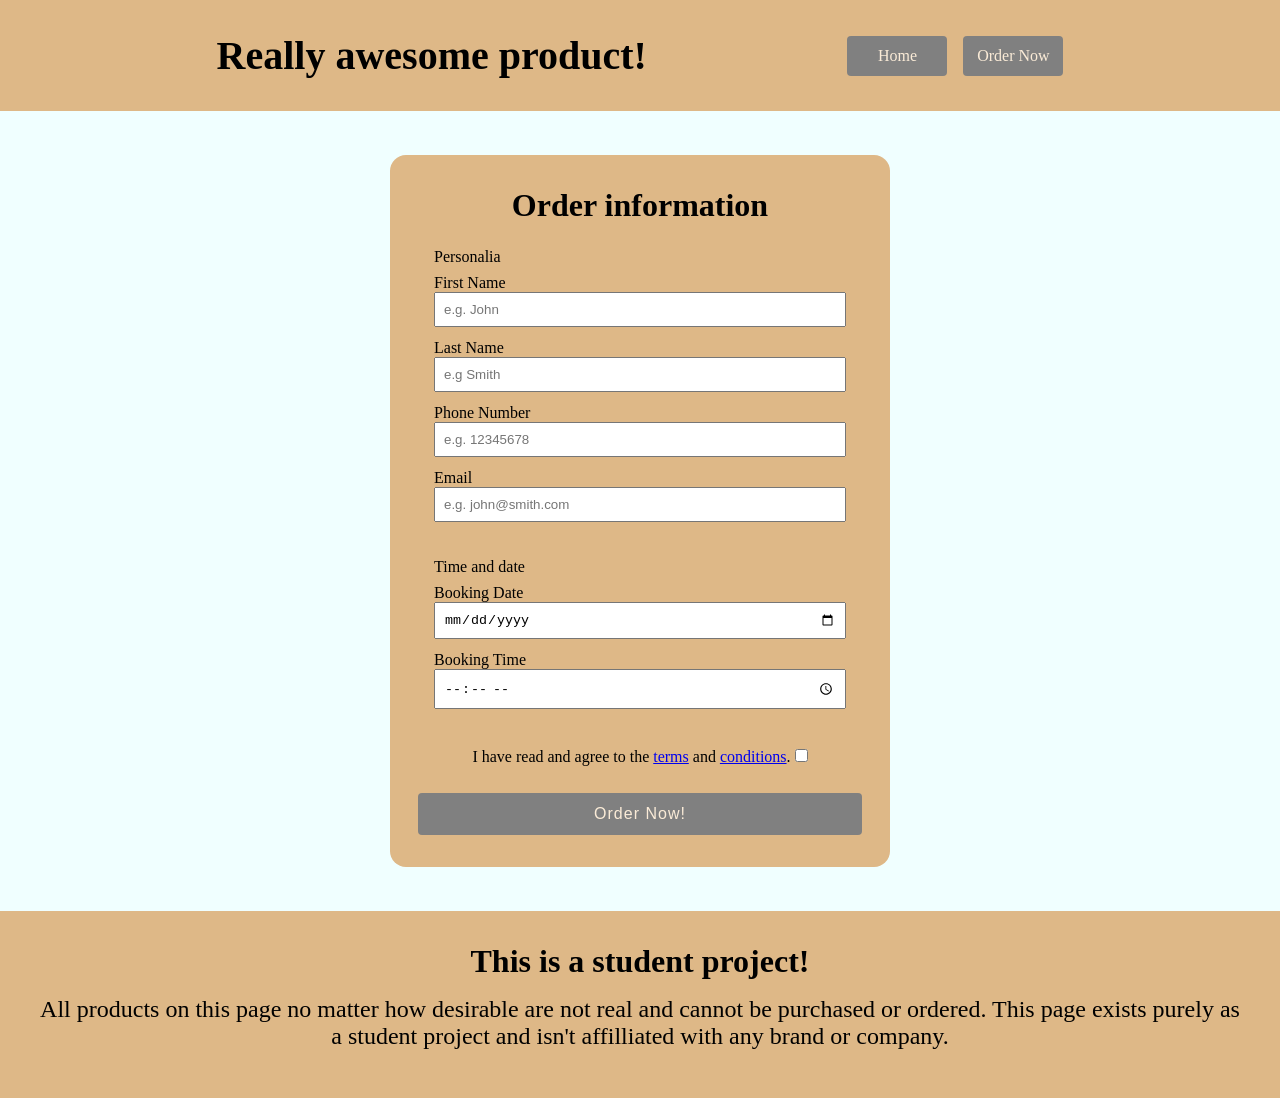
==== order.html @ d8b4765d "finish order page html and style, finish order page responsiveness" ====
<!doctype html>
<html lang="en">
  <head>
    <meta charset="UTF-8" />
    <meta name="viewport" content="width=device-width, initial-scale=1.0" />
    <link rel="stylesheet" href="./assets/css/reset.css" />
    <link rel="stylesheet" href="./assets/css/variables.css" />
    <link rel="stylesheet" href="./assets/css/header.css" />
    <link rel="stylesheet" href="./assets/css/footer.css" />
    <link rel="stylesheet" href="./assets/css/order.css" />
    <title>Document</title>
  </head>
  <body>
    <!-- header ------------------------------------- -->
    <header>
      <h1 class="header__title">Really awesome product!</h1>

      <nav class="header__nav">
        <a class="header__link" href="./index.html">Home</a>
        <a class="header__link" href="./order.html">Order Now</a>
      </nav>
    </header>

    <main>
      <div class="main__cardContainer">
        <form class="order">
          <h2 class="order__title">Order information</h2>
          <!-- Personalia ------------------------------------------------ -->
          <fieldset class="order__fieldset order__personalia">
            <legend>Personalia</legend>
            <div class="order__input-group">
              <label class="order__label" for="firstName">First Name</label>
              <input
                class="order__input"
                id="firstName"
                required
                type="text"
                minlength="1"
                maxlength="50"
                placeholder="e.g. John"
              />
            </div>
            <div class="order__input-group">
              <label class="order__label" for="lastName">Last Name</label>
              <input
                class="order__input"
                id="lastName"
                required
                type="text"
                placeholder="e.g Smith"
              />
            </div>
            <div class="order__input-group">
              <label class="order__label" for="phone">Phone Number</label>
              <input
                class="order__input"
                id="phone"
                required
                type="tel"
                placeholder="e.g. 12345678"
                pattern="[0-9]{8}"
                required
              />
            </div>
            <div class="order__input-group">
              <label class="order__label" for="email">Email</label>
              <input
                class="order__input"
                id="email"
                required
                type="email"
                placeholder="e.g. john@smith.com"
              />
            </div>
          </fieldset>
          <!-- Date and time --------------------------------------------------- -->
          <fieldset class="order__fieldset order__dateTime">
            <legend>Time and date</legend>
            <div class="order__input-group">
              <label class="order__label" for="bookingDate">Booking Date</label>
              <input
                class="order__input"
                id="bookingDate"
                required
                type="date"
                min="2026-10-20"
              />
            </div>
            <div class="order__input-group">
              <label class="order__label" for="bookingTime">Booking Time</label>
              <input
                class="order__input"
                id="bookingTime"
                type="time"
                required
                min="10:00"
                max="23:00"
              />
            </div>
          </fieldset>
          <div class="terms">
            <p class="terms">
              I have read and agree to the <a href="#">terms</a> and
              <a href="#">conditions</a>.
            </p>
            <input class="terms__check" type="checkbox" required />
          </div>
          <button class="order__button" type="submit">Order Now!</button>
        </form>
      </div>
    </main>

    <!-- footer ----------------------------- -->
    <footer>
      <h3 class="footer__title">This is a student project!</h3>
      <p class="footer__description">
        All products on this page no matter how desirable are not real and
        cannot be purchased or ordered. This page exists purely as a student
        project and isn't affilliated with any brand or company.
      </p>
    </footer>
  </body>
</html>
---- assets/css/variables.css ----
:root {
  /* colors */
  --color-background-primary: azure;
  --color-background-secondary: burlywood;
  --color-button: gray;
  --color-button-hover: black;
  --color-text-primary: black;
  --color-text-secondary: antiquewhite;
  background-color:;

  /* spacing */
  --spacing-2xs: 0.25rem;
  --spacing-xs: 0.5rem;
  --spacing-sm: 0.75rem;
  --spacing-md: 1rem;
  --spacing-lg: 1.5rem;
  --spacing-xl: 2rem;
  --spacing-2xl: 3rem;

  /* radius */
  --radius-2xs: 0.25rem;
  --radius-xs: 0.5rem;
  --radius-sm: 0.75rem;
  --radius-md: 1rem;
  --radius-lg: 1.5rem;
  --radius-xl: 2rem;
  --radius-2xl: 3rem;

  /* typography */
  --font-size-2xs: 0.25rem;
  --font-size-xs: 0.5rem;
  --font-size-sm: 0.75rem;
  --font-size-base: 1rem;
  --font-size-lg: 1.5rem;
  --font-size-xl: 2rem;
  --font-size-2xl: 2.5rem;
  --font-size-3xl: 3rem;
}
---- assets/css/header.css ----
header {
  background-color: var(--color-background-secondary);

  width: 100%;
  text-align: center;
  padding: var(--spacing-xl) var(--spacing-2xl);

  display: flex;
  justify-content: space-evenly;
  align-items: center;
  flex-wrap: wrap;
  gap: var(--spacing-xl);
}

.header__title {
  font-size: var(--font-size-2xl);
}

.header__description {
  font-size: var(--font-size-lg);
  text-align: end;
}

.header__nav {
  /* padding: var(--spacing-md); */
  display: flex;
  justify-content: center;
  align-items: center;
  gap: var(--spacing-md);
}

.header__link {
  background-color: var(--color-button);
  color: var(--color-text-secondary);
  height: 40px;
  width: 100px;
  border-radius: var(--radius-2xs);
  display: flex;
  justify-content: center;
  align-items: center;
}

.header__link:hover {
  background-color: black;
  transition-duration: 0.3s;
}
---- assets/css/footer.css ----
footer {
  background-color: var(--color-background-secondary);
  padding: var(--spacing-xl);
  text-align: center;
}

.footer__title {
  font-size: var(--font-size-xl);
}

.footer__description {
  padding: var(--spacing-md) 0;
  font-size: var(--font-size-lg);
}
---- assets/css/order.css ----
body {
  height: 100vh;
  width: 100vw;
  display: flex;
  flex-direction: column;
  justify-content: space-between;
}

main {
  height: 100%;
  min-height: 800px;
  width: 100%;
  background-color: var(--color-background-primary);
  color: var(--color-text-primary);
  padding: var(--spacing-2xl);
  /* flex-grow: 1; */

  display: flex;
  flex-direction: column;
  align-items: center;
  justify-content: center;
}

.main__cardContainer {
  width: 90%;
  max-width: 500px;
  min-width: 300px;
  max-height: 900px;
  background-color: var(--color-background-secondary);
  padding: var(--spacing-md);
  border-radius: var(--radius-md);
  flex-grow: 1;
  display: flex;
  flex-direction: column;
  align-items: center;
  gap: var(--spacing-md);
}

.order {
  height: 100%;
  width: 100%;
  display: flex;
  flex-direction: column;
  justify-content: space-between;
  gap: var(--spacing-lg);
  padding: var(--spacing-md) var(--spacing-sm);
}

.order__fieldset {
  padding: var(--spacing-xs) var(--spacing-md) var(--spacing-sm);
  border: none;
  border-top: 1px black;
  display: flex;
  flex-direction: column;
  flex-grow: 1;
  justify-content: space-around;
  gap: var(--spacing-sm);
}

.order__dateTime {
  flex-grow: 0.5;
  /* padding: var(--spacing-md); */
}

.order__title {
  text-align: center;
  font-size: var(--font-size-xl);
}

.order__input-group {
}

.order__label {
  display: block;
}

.order__input {
  display: inline;
  width: 100%;
  padding: var(--spacing-xs);
}

.terms {
  display: inline;
  line-height: var(--spacing-lg);
  text-align: center;
}

.terms a {
  text-decoration: underline;
}

.terms__check {
  display: inline;
}

.order__button {
  background-color: var(--color-button);
  color: var(--color-text-secondary);
  border: none;
  border-radius: var(--radius-2xs);
  width: 100%;
  padding: var(--spacing-sm);
  font-size: var(--font-size-md);
  letter-spacing: 1px;
}

.order__button:hover {
  background-color: var(--color-button-hover);
  transition-duration: 0.3s;
}
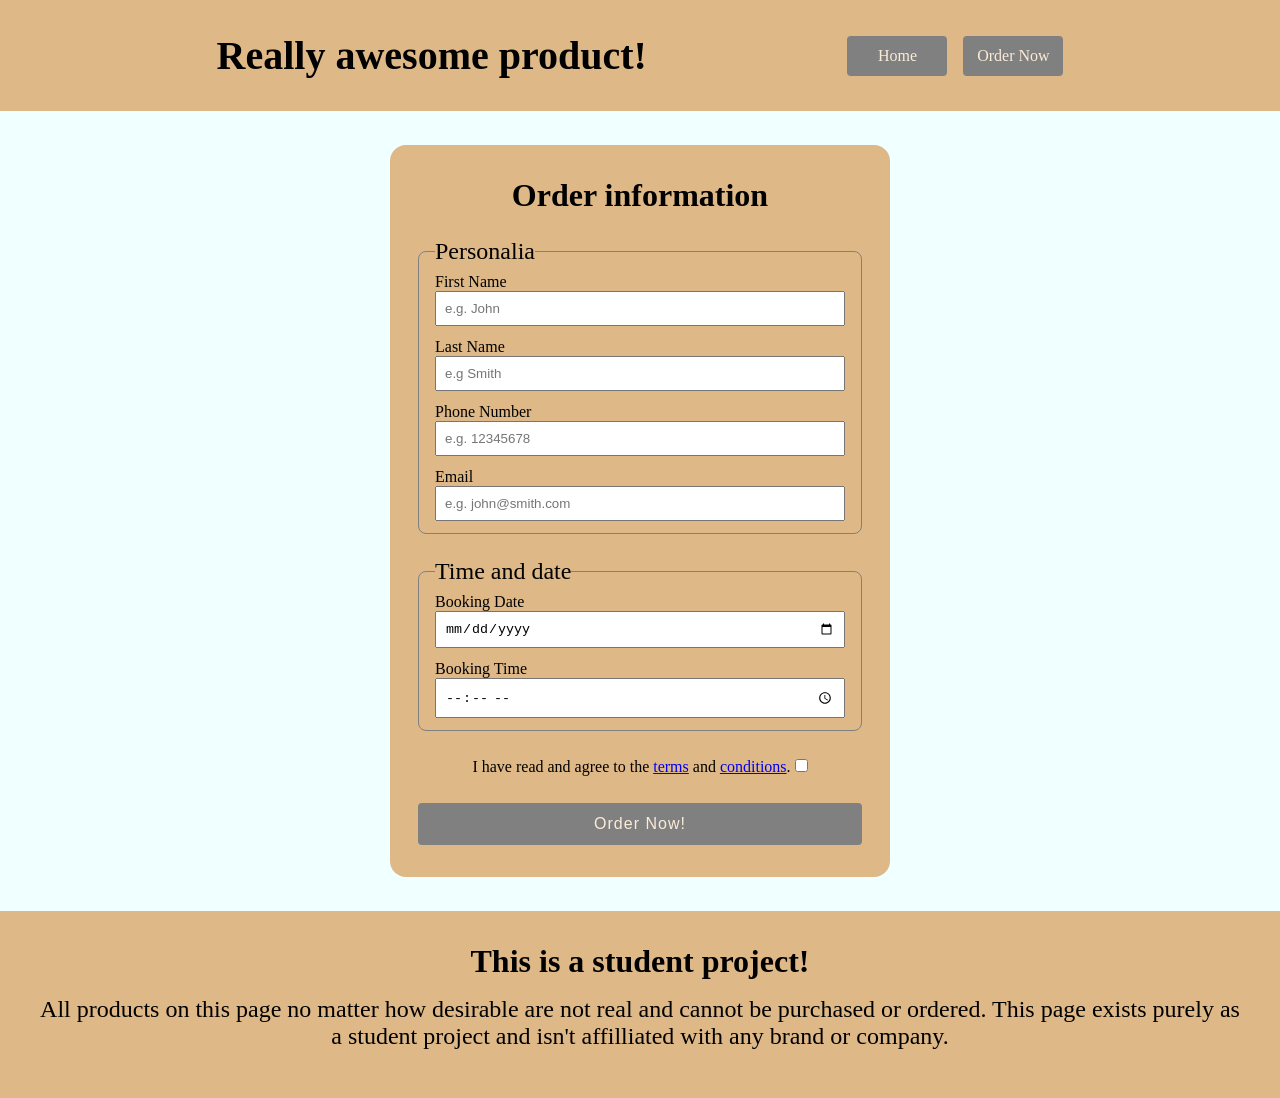
==== commit 47ec340b: "fix styling errors on order page" ====
--- a/order.html
+++ b/order.html
@@ -27,7 +27,7 @@
           <h2 class="order__title">Order information</h2>
           <!-- Personalia ------------------------------------------------ -->
           <fieldset class="order__fieldset order__personalia">
-            <legend>Personalia</legend>
+            <legend class="order__legend">Personalia</legend>
             <div class="order__input-group">
               <label class="order__label" for="firstName">First Name</label>
               <input
@@ -75,7 +75,7 @@
           </fieldset>
           <!-- Date and time --------------------------------------------------- -->
           <fieldset class="order__fieldset order__dateTime">
-            <legend>Time and date</legend>
+            <legend class="order__legend">Time and date</legend>
             <div class="order__input-group">
               <label class="order__label" for="bookingDate">Booking Date</label>
               <input
--- a/assets/css/variables.css
+++ b/assets/css/variables.css
@@ -2,6 +2,7 @@
   /* colors */
   --color-background-primary: azure;
   --color-background-secondary: burlywood;
+  --color-background-tertiary: grey;
   --color-button: gray;
   --color-button-hover: black;
   --color-text-primary: black;
--- a/assets/css/order.css
+++ b/assets/css/order.css
@@ -49,12 +49,17 @@
 .order__fieldset {
   padding: var(--spacing-xs) var(--spacing-md) var(--spacing-sm);
   border: none;
-  border-top: 1px black;
+  border: 1px solid var(--color-background-tertiary);
+  border-radius: var(--radius-xs);
   display: flex;
   flex-direction: column;
   flex-grow: 1;
   justify-content: space-around;
   gap: var(--spacing-sm);
+}
+
+.order__legend {
+  font-size: var(--font-size-lg);
 }
 
 .order__dateTime {
@@ -65,9 +70,6 @@
 .order__title {
   text-align: center;
   font-size: var(--font-size-xl);
-}
-
-.order__input-group {
 }
 
 .order__label {
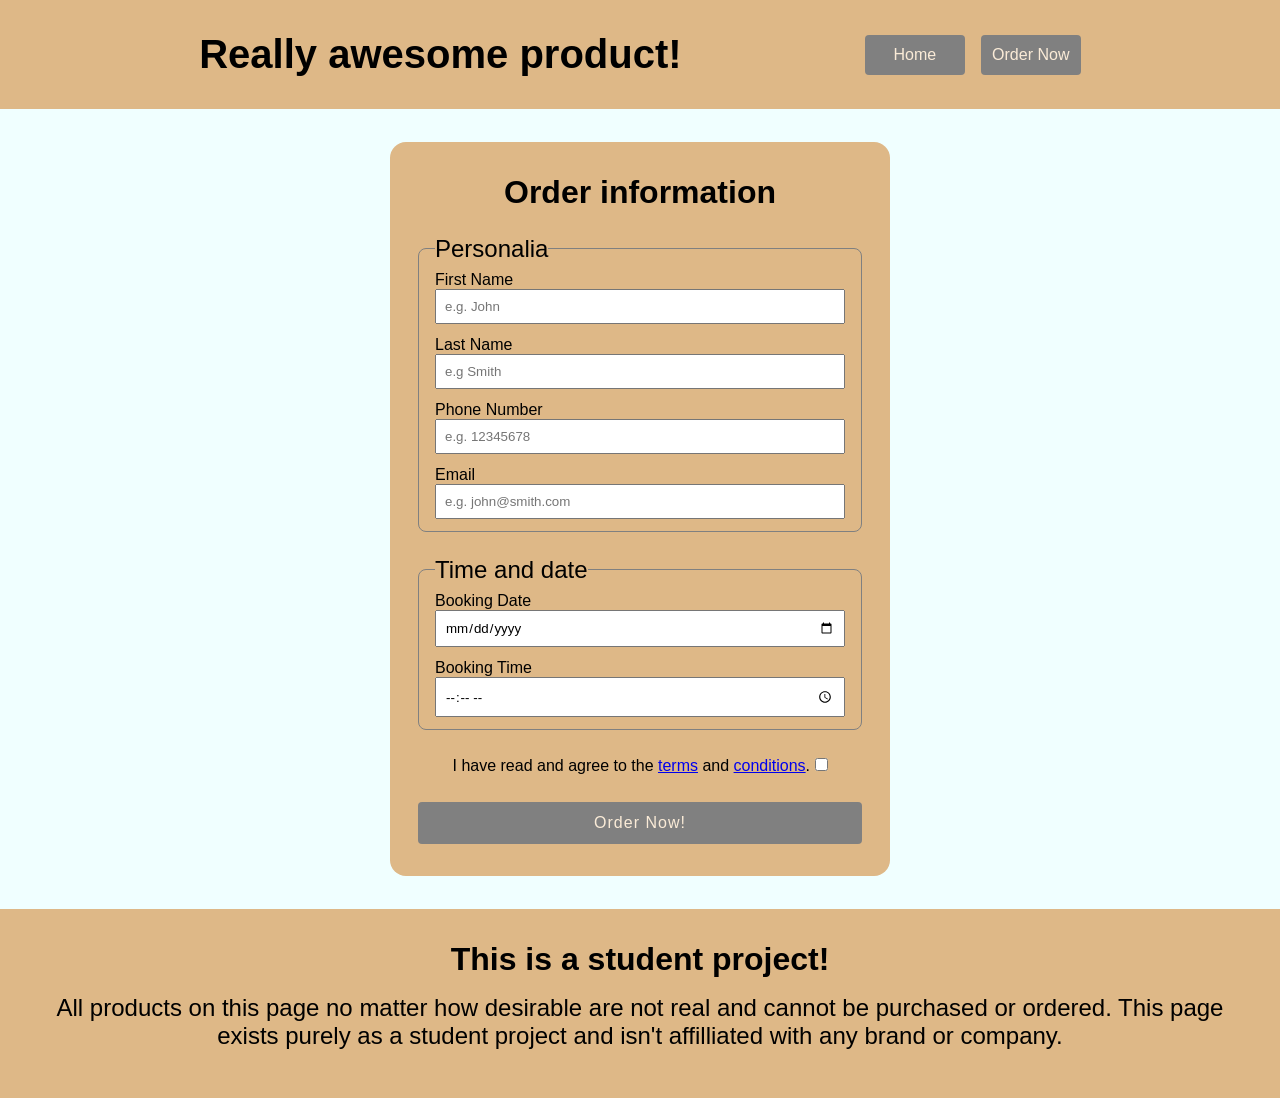
==== commit f8d085a4: "add index page content and styling." ====
--- a/order.html
+++ b/order.html
@@ -3,6 +3,10 @@
   <head>
     <meta charset="UTF-8" />
     <meta name="viewport" content="width=device-width, initial-scale=1.0" />
+    <link
+      href="https://fonts.googleapis.com/css2?family=Montserrat:ital,wght@0,100..900;1,100..900&display=swap"
+      rel="stylesheet"
+    />
     <link rel="stylesheet" href="./assets/css/reset.css" />
     <link rel="stylesheet" href="./assets/css/variables.css" />
     <link rel="stylesheet" href="./assets/css/header.css" />
@@ -22,7 +26,7 @@
     </header>
 
     <main>
-      <div class="main__cardContainer">
+      <div class="card">
         <form class="order">
           <h2 class="order__title">Order information</h2>
           <!-- Personalia ------------------------------------------------ -->
--- a/assets/css/variables.css
+++ b/assets/css/variables.css
@@ -7,7 +7,6 @@
   --color-button-hover: black;
   --color-text-primary: black;
   --color-text-secondary: antiquewhite;
-  background-color:;
 
   /* spacing */
   --spacing-2xs: 0.25rem;
--- a/assets/css/order.css
+++ b/assets/css/order.css
@@ -21,7 +21,7 @@
   justify-content: center;
 }
 
-.main__cardContainer {
+.card {
   width: 90%;
   max-width: 500px;
   min-width: 300px;
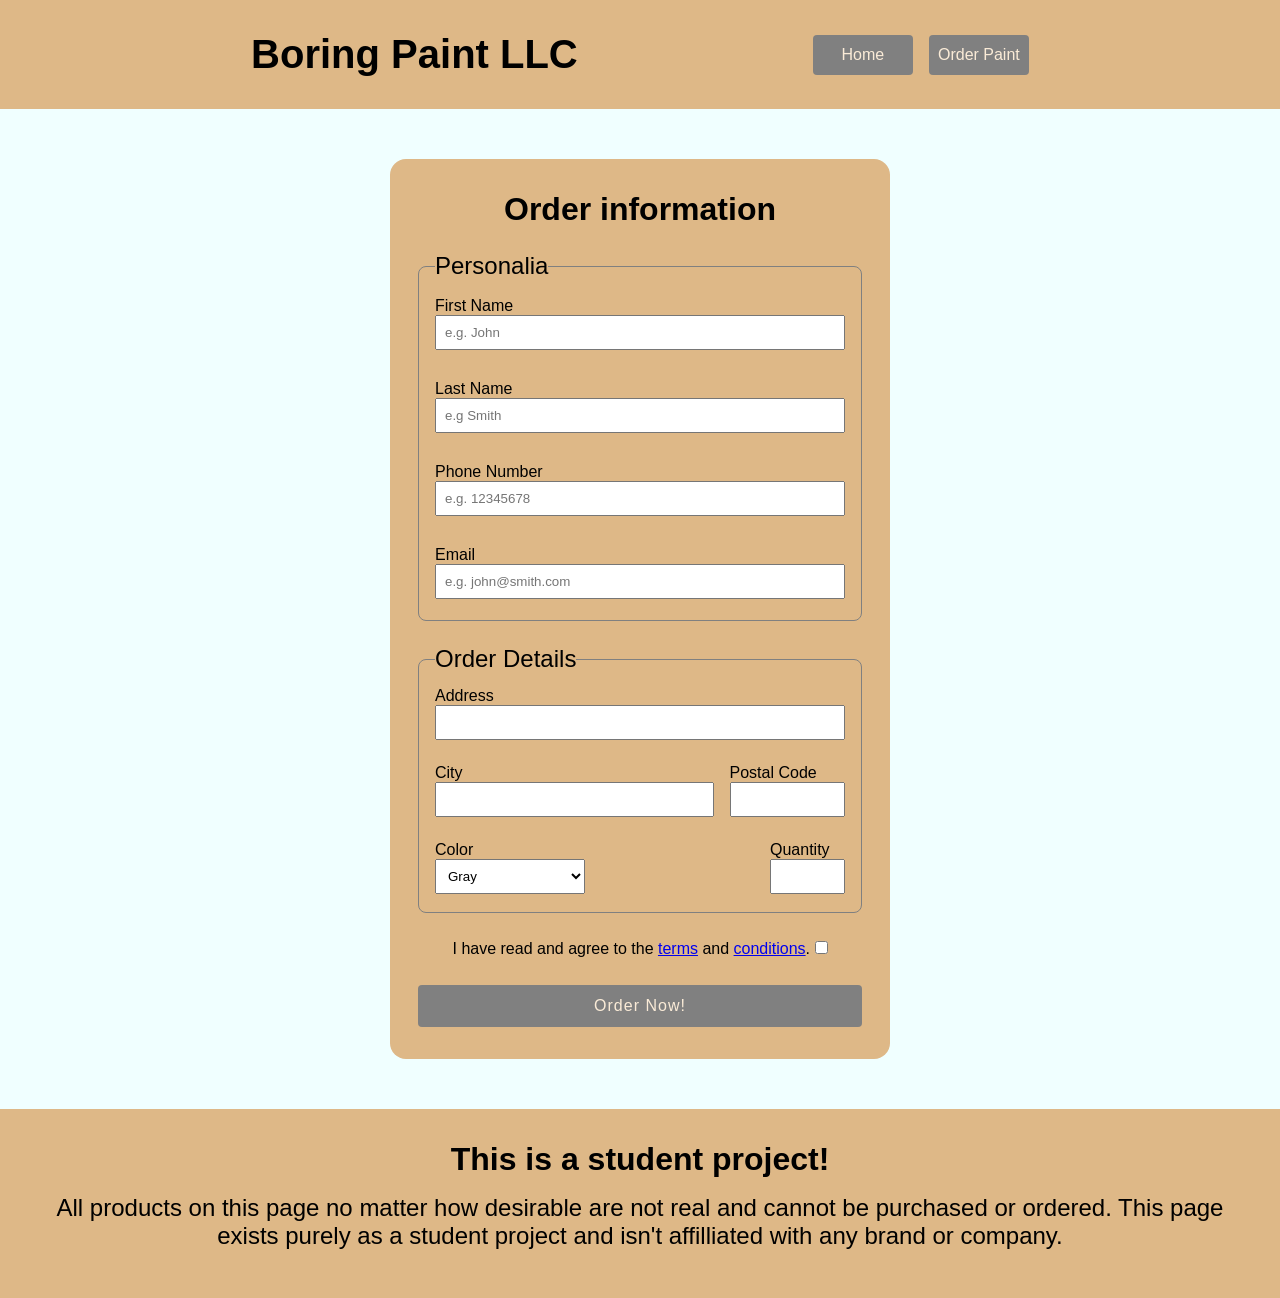
==== commit 207e5290: "change order form inputs, update order page header" ====
--- a/order.html
+++ b/order.html
@@ -17,11 +17,11 @@
   <body>
     <!-- header ------------------------------------- -->
     <header>
-      <h1 class="header__title">Really awesome product!</h1>
+      <h1 class="header__title">Boring Paint LLC</h1>
 
       <nav class="header__nav">
         <a class="header__link" href="./index.html">Home</a>
-        <a class="header__link" href="./order.html">Order Now</a>
+        <a class="header__link" href="./order.html">Order Paint</a>
       </nav>
     </header>
 
@@ -79,8 +79,71 @@
           </fieldset>
           <!-- Date and time --------------------------------------------------- -->
           <fieldset class="order__fieldset order__dateTime">
-            <legend class="order__legend">Time and date</legend>
+            <legend class="order__legend">Order Details</legend>
             <div class="order__input-group">
+              <label for="address">Address</label>
+              <input
+                class="order__input"
+                type="text"
+                name="address"
+                id="address"
+                required
+              />
+            </div>
+            <div class="order__input-columns">
+              <div class="order__input-group city">
+                <label for="city">City</label>
+                <input
+                  class="order__input"
+                  type="text"
+                  name="city"
+                  id="city"
+                  required
+                />
+              </div>
+              <div class="order__input-group postCode">
+                <label for="postCode">Postal Code</label>
+                <input
+                  class="order__input"
+                  type="number"
+                  name="postCode"
+                  id="postCode"
+                  min="1"
+                  max="90000"
+                  required
+                />
+              </div>
+            </div>
+            <div class="order__input-columns">
+              <div class="order__input-group color">
+                <label for="paintColor">Color</label>
+                <select
+                  class="order__input"
+                  name="paintColor"
+                  id="paintColor"
+                  required
+                >
+                  <option value="" disabled>Select a color</option>
+                  <option value="gray">Gray</option>
+                </select>
+              </div>
+              <!--  -->
+              <div class="order__input-group quantity">
+                <label for="quantity">Quantity</label>
+                <input
+                  class="order__input"
+                  type="number"
+                  min="1"
+                  max="10"
+                  name="quantity"
+                  id="quantity"
+                  required
+                />
+              </div>
+            </div>
+            <!--  -->
+
+            <!-- <div class="order__input-group">
               <label class="order__label" for="bookingDate">Booking Date</label>
               <input
                 class="order__input"
@@ -100,8 +163,9 @@
                 min="10:00"
                 max="23:00"
               />
-            </div>
+            </div> -->
           </fieldset>
+          <!-- Terms -------------------------------------- -->
           <div class="terms">
             <p class="terms">
               I have read and agree to the <a href="#">terms</a> and
--- a/assets/css/order.css
+++ b/assets/css/order.css
@@ -8,7 +8,7 @@
 
 main {
   height: 100%;
-  min-height: 800px;
+  min-height: 1000px;
   width: 100%;
   background-color: var(--color-background-primary);
   color: var(--color-text-primary);
@@ -82,6 +82,33 @@
   padding: var(--spacing-xs);
 }
 
+.order__input-columns {
+  display: flex;
+  justify-content: space-between;
+  gap: var(--spacing-md);
+}
+
+.city {
+  /* display: inline; */
+  width: 100%;
+}
+
+.postCode {
+  /* display: inline; */
+  width: 170px;
+}
+
+.color {
+  /* display: inline; */
+  width: 100%;
+  max-width: 150px;
+}
+
+.quantity {
+  /* display: inline; */
+  width: 75px;
+}
+
 .terms {
   display: inline;
   line-height: var(--spacing-lg);
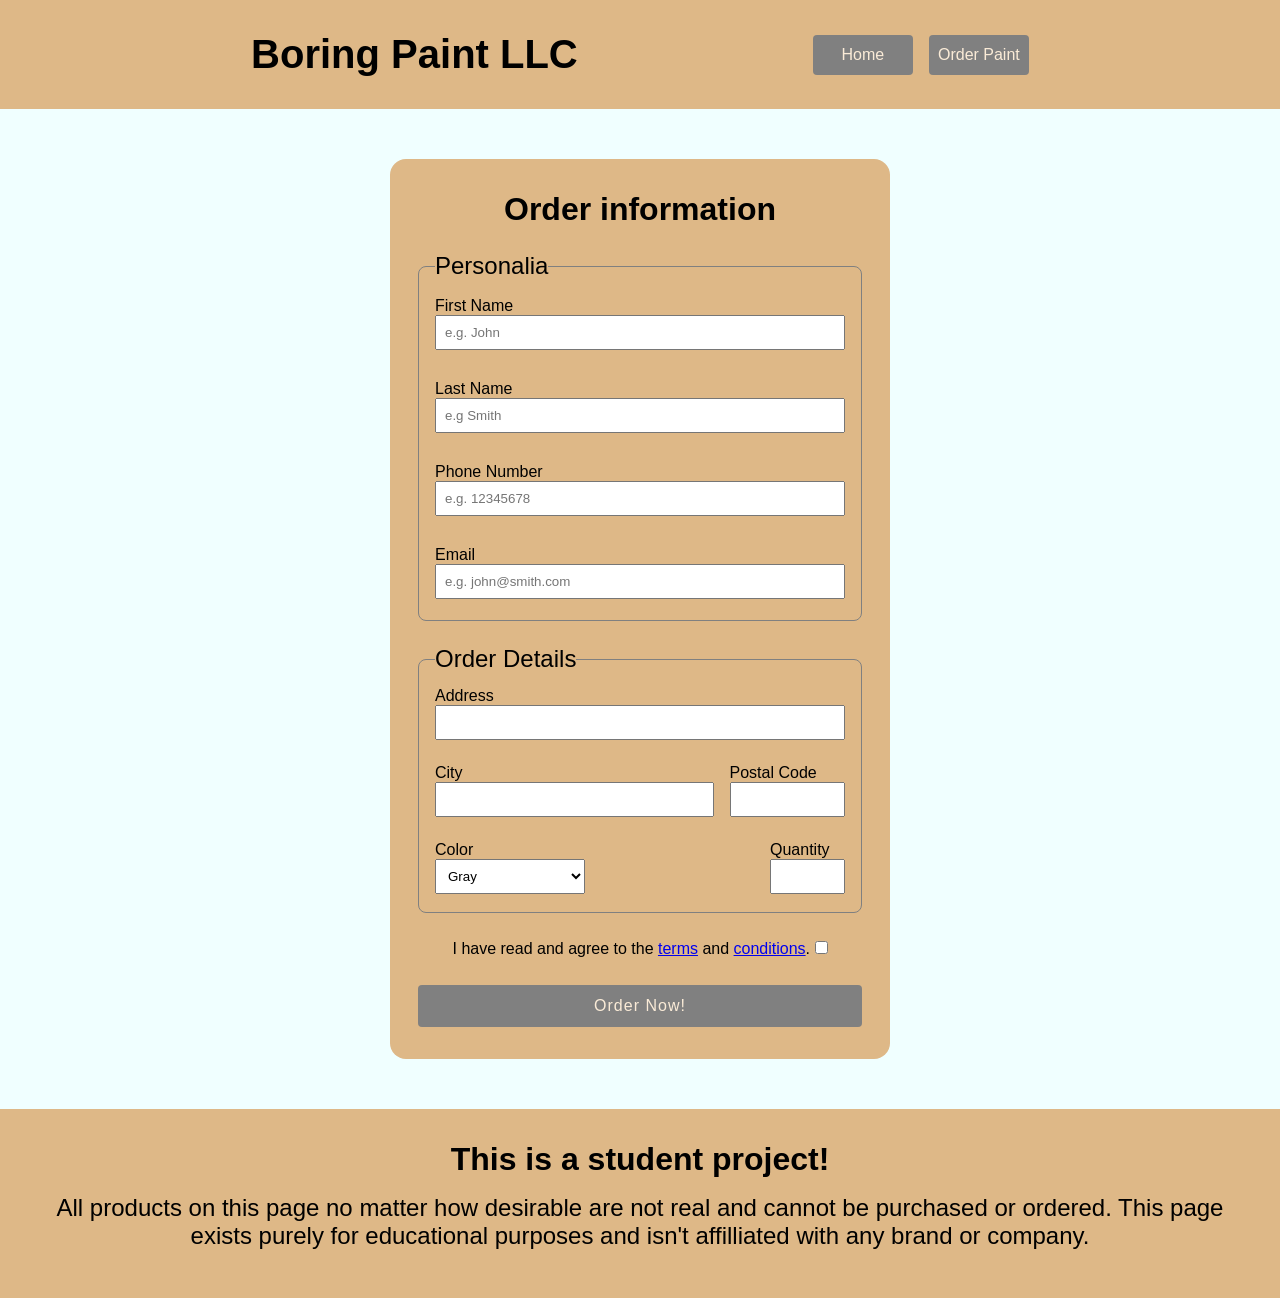
==== commit a71ac27f: "update footer text on order page" ====
--- a/order.html
+++ b/order.html
@@ -7,11 +7,11 @@
       href="https://fonts.googleapis.com/css2?family=Montserrat:ital,wght@0,100..900;1,100..900&display=swap"
       rel="stylesheet"
     />
-    <link rel="stylesheet" href="./assets/css/reset.css" />
-    <link rel="stylesheet" href="./assets/css/variables.css" />
-    <link rel="stylesheet" href="./assets/css/header.css" />
-    <link rel="stylesheet" href="./assets/css/footer.css" />
-    <link rel="stylesheet" href="./assets/css/order.css" />
+    <link rel="stylesheet" href="./css/reset.css" />
+    <link rel="stylesheet" href="./css/variables.css" />
+    <link rel="stylesheet" href="./css/header.css" />
+    <link rel="stylesheet" href="./css/footer.css" />
+    <link rel="stylesheet" href="./css/order.css" />
     <title>Document</title>
   </head>
   <body>
@@ -33,10 +33,10 @@
           <fieldset class="order__fieldset order__personalia">
             <legend class="order__legend">Personalia</legend>
             <div class="order__input-group">
-              <label class="order__label" for="firstName">First Name</label>
+              <label class="order__label" for="first_name">First Name</label>
               <input
                 class="order__input"
-                id="firstName"
+                id="first_name"
                 required
                 type="text"
                 minlength="1"
@@ -45,10 +45,10 @@
               />
             </div>
             <div class="order__input-group">
-              <label class="order__label" for="lastName">Last Name</label>
+              <label class="order__label" for="last_name">Last Name</label>
               <input
                 class="order__input"
-                id="lastName"
+                id="last_name"
                 required
                 type="text"
                 placeholder="e.g Smith"
@@ -77,7 +77,7 @@
               />
             </div>
           </fieldset>
-          <!-- Date and time --------------------------------------------------- -->
+          <!-- Address --------------------------------------------------- -->
           <fieldset class="order__fieldset order__dateTime">
             <legend class="order__legend">Order Details</legend>
             <div class="order__input-group">
@@ -101,33 +101,33 @@
                   required
                 />
               </div>
-              <div class="order__input-group postCode">
-                <label for="postCode">Postal Code</label>
+              <div class="order__input-group post_code">
+                <label for="post_code">Postal Code</label>
                 <input
                   class="order__input"
                   type="number"
-                  name="postCode"
-                  id="postCode"
+                  name="post_code"
+                  id="post_code"
                   min="1"
                   max="90000"
                   required
                 />
               </div>
             </div>
+            <!-- Order Details -->
             <div class="order__input-columns">
               <div class="order__input-group color">
-                <label for="paintColor">Color</label>
+                <label for="paint_color">Color</label>
                 <select
                   class="order__input"
-                  name="paintColor"
-                  id="paintColor"
+                  name="paint_color"
+                  id="paint_color"
                   required
                 >
                   <option value="" disabled>Select a color</option>
                   <option value="gray">Gray</option>
                 </select>
               </div>
-              <!--  -->
               <div class="order__input-group quantity">
                 <label for="quantity">Quantity</label>
                 <input
@@ -141,29 +141,6 @@
                 />
               </div>
             </div>
-            <!--  -->
-
-            <!-- <div class="order__input-group">
-              <label class="order__label" for="bookingDate">Booking Date</label>
-              <input
-                class="order__input"
-                id="bookingDate"
-                required
-                type="date"
-                min="2026-10-20"
-              />
-            </div>
-            <div class="order__input-group">
-              <label class="order__label" for="bookingTime">Booking Time</label>
-              <input
-                class="order__input"
-                id="bookingTime"
-                type="time"
-                required
-                min="10:00"
-                max="23:00"
-              />
-            </div> -->
           </fieldset>
           <!-- Terms -------------------------------------- -->
           <div class="terms">
@@ -183,8 +160,8 @@
       <h3 class="footer__title">This is a student project!</h3>
       <p class="footer__description">
         All products on this page no matter how desirable are not real and
-        cannot be purchased or ordered. This page exists purely as a student
-        project and isn't affilliated with any brand or company.
+        cannot be purchased or ordered. This page exists purely for educational
+        purposes and isn't affilliated with any brand or company.
       </p>
     </footer>
   </body>
--- a/css/variables.css
+++ b/css/variables.css
@@ -0,0 +1,38 @@
+:root {
+  /* colors */
+  --color-background-primary: azure;
+  --color-background-secondary: burlywood;
+  --color-background-tertiary: grey;
+  --color-button: gray;
+  --color-button-hover: black;
+  --color-text-primary: black;
+  --color-text-secondary: antiquewhite;
+
+  /* spacing */
+  --spacing-2xs: 0.25rem;
+  --spacing-xs: 0.5rem;
+  --spacing-sm: 0.75rem;
+  --spacing-md: 1rem;
+  --spacing-lg: 1.5rem;
+  --spacing-xl: 2rem;
+  --spacing-2xl: 3rem;
+
+  /* radius */
+  --radius-2xs: 0.25rem;
+  --radius-xs: 0.5rem;
+  --radius-sm: 0.75rem;
+  --radius-md: 1rem;
+  --radius-lg: 1.5rem;
+  --radius-xl: 2rem;
+  --radius-2xl: 3rem;
+
+  /* typography */
+  --font-size-2xs: 0.25rem;
+  --font-size-xs: 0.5rem;
+  --font-size-sm: 0.75rem;
+  --font-size-base: 1rem;
+  --font-size-lg: 1.5rem;
+  --font-size-xl: 2rem;
+  --font-size-2xl: 2.5rem;
+  --font-size-3xl: 3rem;
+}
--- a/css/header.css
+++ b/css/header.css
@@ -0,0 +1,45 @@
+header {
+  background-color: var(--color-background-secondary);
+
+  width: 100%;
+  text-align: center;
+  padding: var(--spacing-xl) var(--spacing-2xl);
+
+  display: flex;
+  justify-content: space-evenly;
+  align-items: center;
+  flex-wrap: wrap;
+  gap: var(--spacing-xl);
+}
+
+.header__title {
+  font-size: var(--font-size-2xl);
+}
+
+.header__description {
+  font-size: var(--font-size-lg);
+  text-align: end;
+}
+
+.header__nav {
+  display: flex;
+  justify-content: center;
+  align-items: center;
+  gap: var(--spacing-md);
+}
+
+.header__link {
+  background-color: var(--color-button);
+  color: var(--color-text-secondary);
+  height: 40px;
+  width: 100px;
+  border-radius: var(--radius-2xs);
+  display: flex;
+  justify-content: center;
+  align-items: center;
+}
+
+.header__link:hover {
+  background-color: black;
+  transition-duration: 0.3s;
+}
--- a/css/footer.css
+++ b/css/footer.css
@@ -0,0 +1,14 @@
+footer {
+  background-color: var(--color-background-secondary);
+  padding: var(--spacing-xl);
+  text-align: center;
+}
+
+.footer__title {
+  font-size: var(--font-size-xl);
+}
+
+.footer__description {
+  padding: var(--spacing-md) 0;
+  font-size: var(--font-size-lg);
+}
--- a/css/order.css
+++ b/css/order.css
@@ -0,0 +1,134 @@
+body {
+  height: 100vh;
+  width: 100vw;
+  display: flex;
+  flex-direction: column;
+  justify-content: space-between;
+}
+
+main {
+  height: 100%;
+  min-height: 1000px;
+  width: 100%;
+  background-color: var(--color-background-primary);
+  color: var(--color-text-primary);
+  padding: var(--spacing-2xl);
+
+  display: flex;
+  flex-direction: column;
+  align-items: center;
+  justify-content: center;
+}
+
+.card {
+  width: 90%;
+  max-width: 500px;
+  min-width: 300px;
+  max-height: 900px;
+  background-color: var(--color-background-secondary);
+  padding: var(--spacing-md);
+  border-radius: var(--radius-md);
+  flex-grow: 1;
+  display: flex;
+  flex-direction: column;
+  align-items: center;
+  gap: var(--spacing-md);
+}
+
+.order {
+  height: 100%;
+  width: 100%;
+  display: flex;
+  flex-direction: column;
+  justify-content: space-between;
+  gap: var(--spacing-lg);
+  padding: var(--spacing-md) var(--spacing-sm);
+}
+
+.order__fieldset {
+  padding: var(--spacing-xs) var(--spacing-md) var(--spacing-sm);
+  border: none;
+  border: 1px solid var(--color-background-tertiary);
+  border-radius: var(--radius-xs);
+  display: flex;
+  flex-direction: column;
+  flex-grow: 1;
+  justify-content: space-around;
+  gap: var(--spacing-sm);
+}
+
+.order__legend {
+  font-size: var(--font-size-lg);
+}
+
+.order__dateTime {
+  flex-grow: 0.5;
+}
+
+.order__title {
+  text-align: center;
+  font-size: var(--font-size-xl);
+}
+
+.order__label {
+  display: block;
+}
+
+.order__input {
+  display: inline;
+  width: 100%;
+  padding: var(--spacing-xs);
+}
+
+.order__input-columns {
+  display: flex;
+  justify-content: space-between;
+  gap: var(--spacing-md);
+}
+
+.city {
+  width: 100%;
+}
+
+.post_code {
+  width: 170px;
+}
+
+.color {
+  width: 100%;
+  max-width: 150px;
+}
+
+.quantity {
+  width: 75px;
+}
+
+.terms {
+  display: inline;
+  line-height: var(--spacing-lg);
+  text-align: center;
+}
+
+.terms a {
+  text-decoration: underline;
+}
+
+.terms__check {
+  display: inline;
+}
+
+.order__button {
+  background-color: var(--color-button);
+  color: var(--color-text-secondary);
+  border: none;
+  border-radius: var(--radius-2xs);
+  width: 100%;
+  padding: var(--spacing-sm);
+  font-size: var(--font-size-md);
+  letter-spacing: 1px;
+}
+
+.order__button:hover {
+  background-color: var(--color-button-hover);
+  transition-duration: 0.3s;
+}
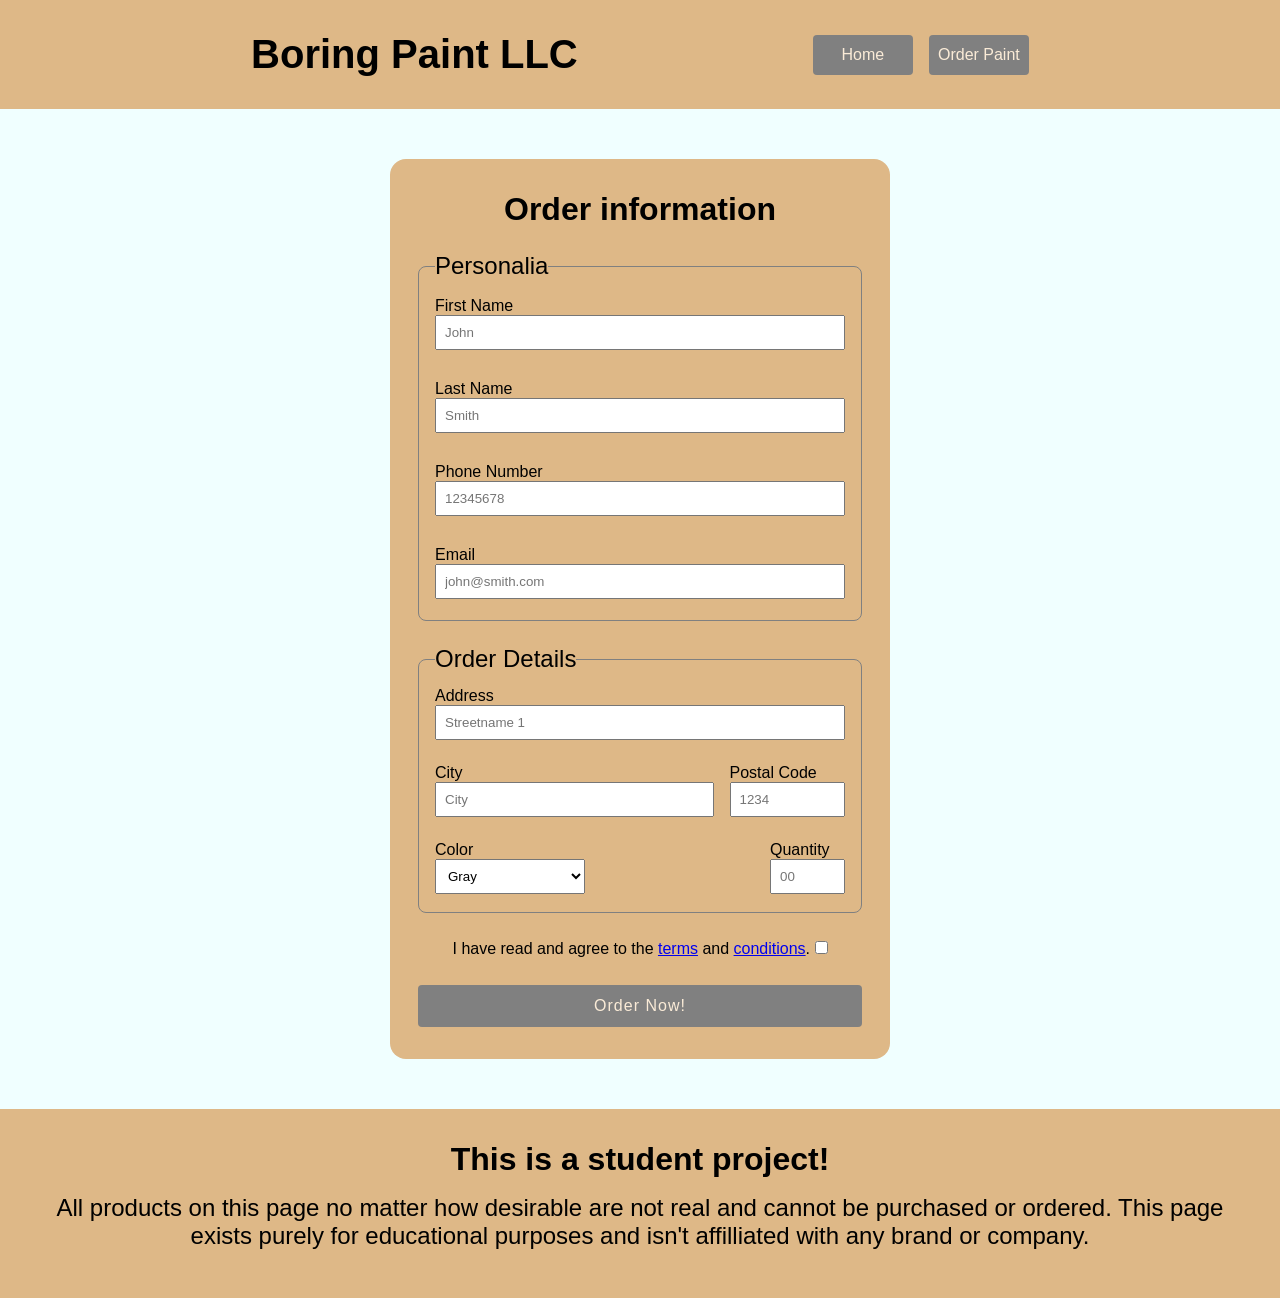
==== commit 4dd2cb55: "fix placeholder text on order page" ====
--- a/order.html
+++ b/order.html
@@ -41,7 +41,7 @@
                 type="text"
                 minlength="1"
                 maxlength="50"
-                placeholder="e.g. John"
+                placeholder="John"
               />
             </div>
             <div class="order__input-group">
@@ -51,7 +51,7 @@
                 id="last_name"
                 required
                 type="text"
-                placeholder="e.g Smith"
+                placeholder="Smith"
               />
             </div>
             <div class="order__input-group">
@@ -61,7 +61,7 @@
                 id="phone"
                 required
                 type="tel"
-                placeholder="e.g. 12345678"
+                placeholder="12345678"
                 pattern="[0-9]{8}"
                 required
               />
@@ -73,7 +73,7 @@
                 id="email"
                 required
                 type="email"
-                placeholder="e.g. john@smith.com"
+                placeholder="john@smith.com"
               />
             </div>
           </fieldset>
@@ -87,6 +87,7 @@
                 type="text"
                 name="address"
                 id="address"
+                placeholder="Streetname 1"
                 required
               />
             </div>
@@ -98,6 +99,7 @@
                   type="text"
                   name="city"
                   id="city"
+                  placeholder="City"
                   required
                 />
               </div>
@@ -110,6 +112,7 @@
                   id="post_code"
                   min="1"
                   max="90000"
+                  placeholder="1234"
                   required
                 />
               </div>
@@ -137,6 +140,7 @@
                   max="10"
                   name="quantity"
                   id="quantity"
+                  placeholder="00"
                   required
                 />
               </div>
